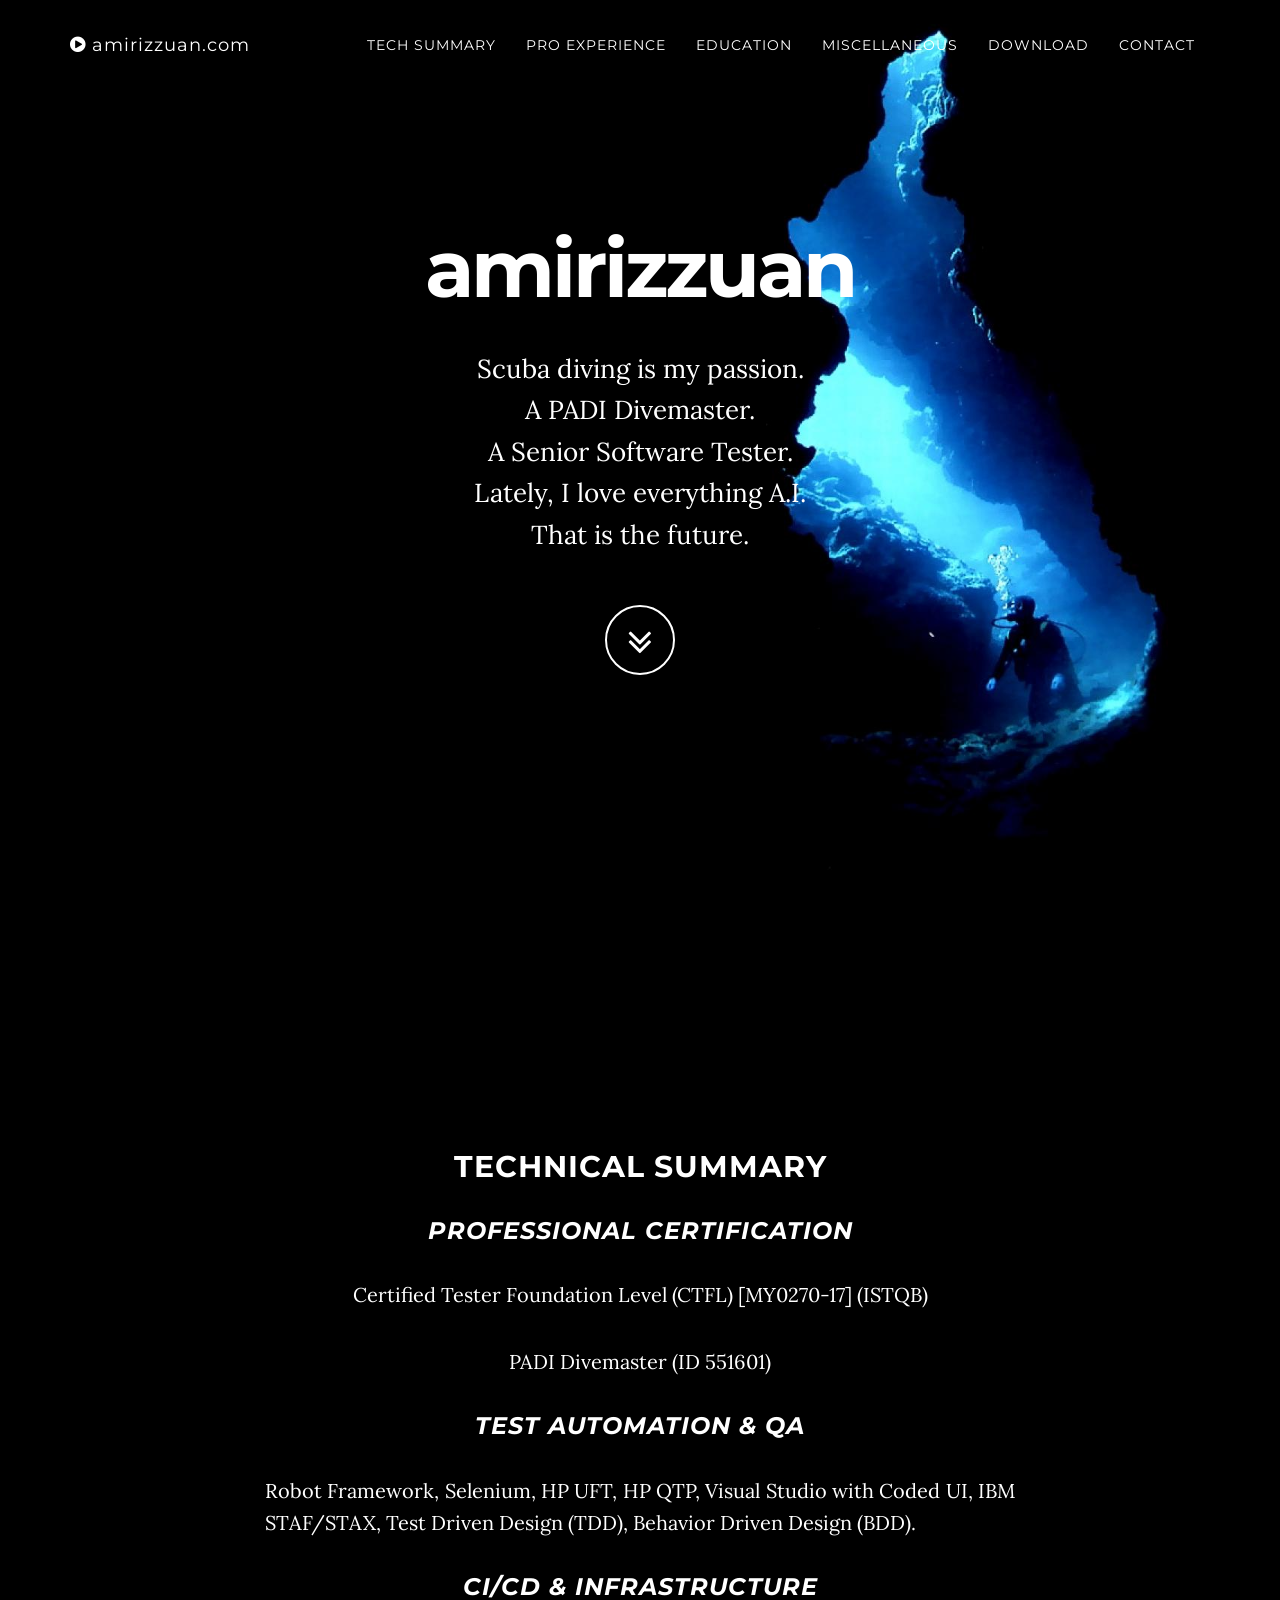
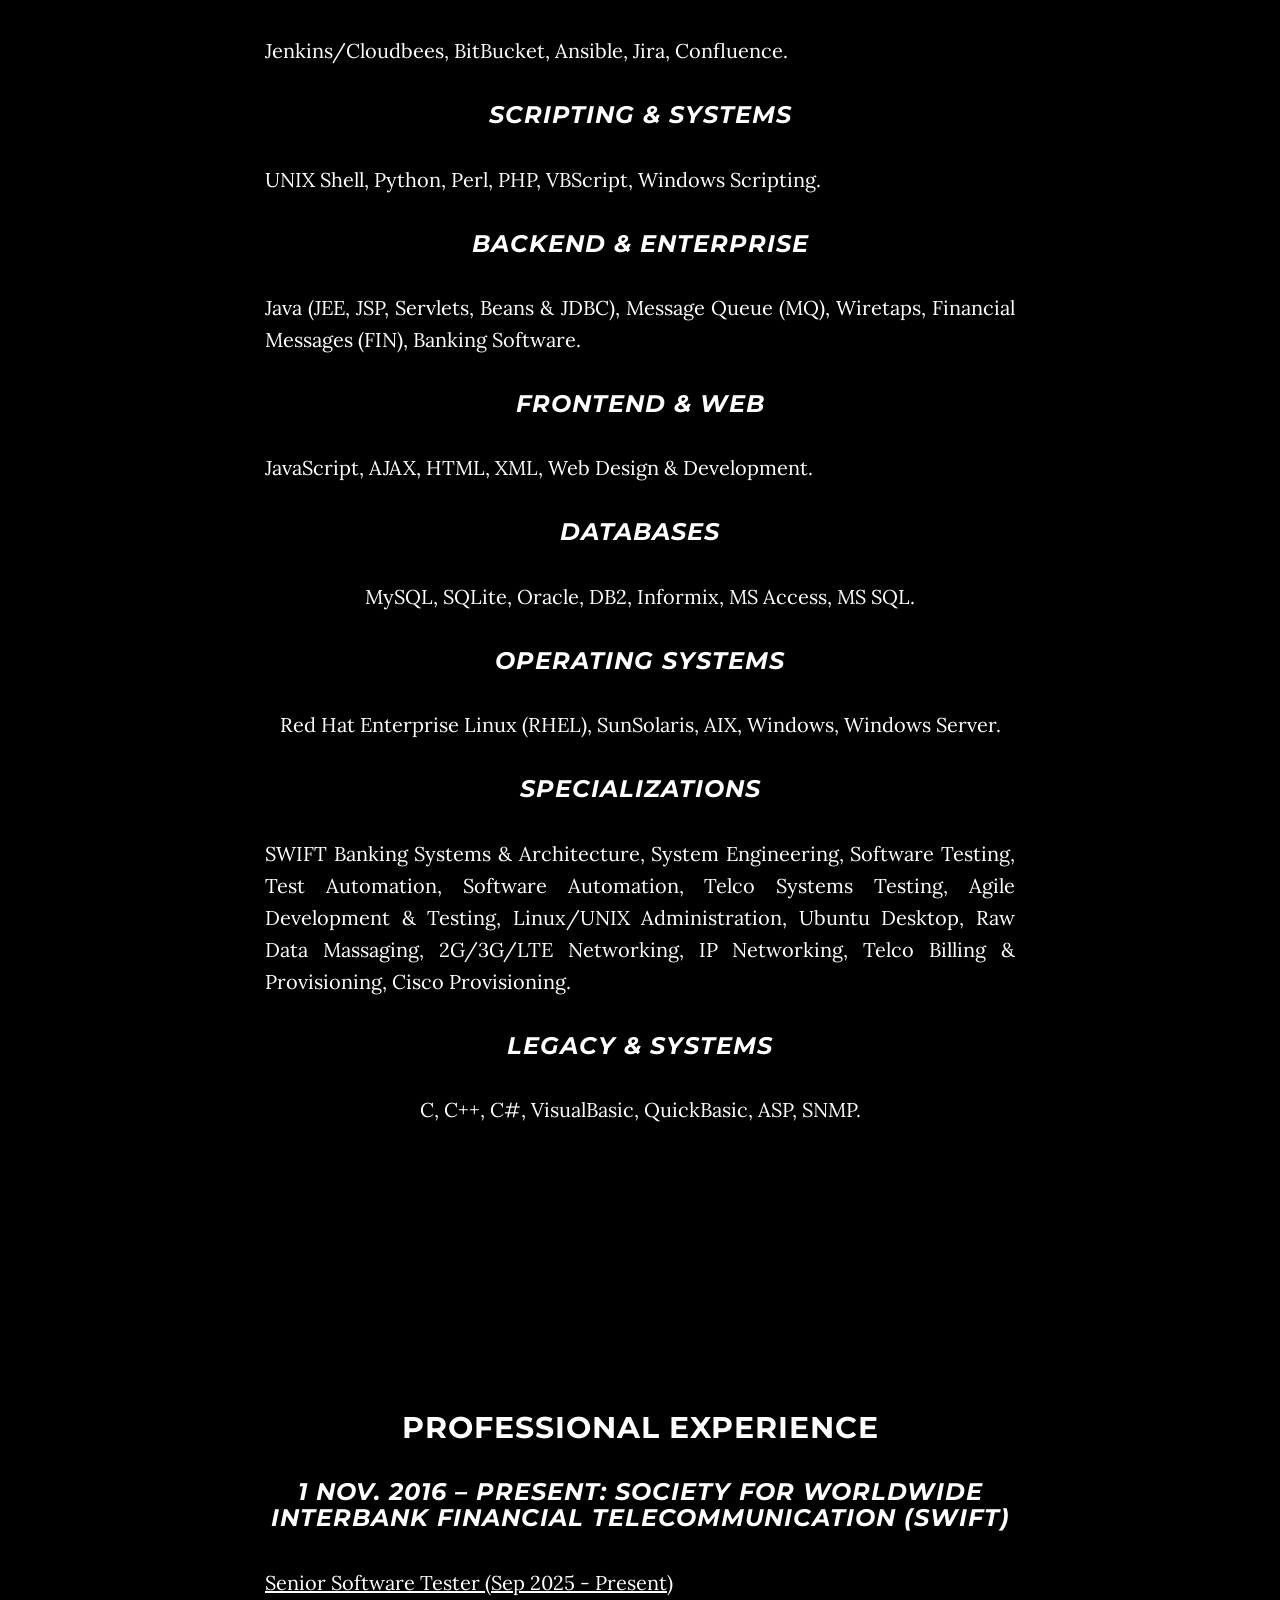
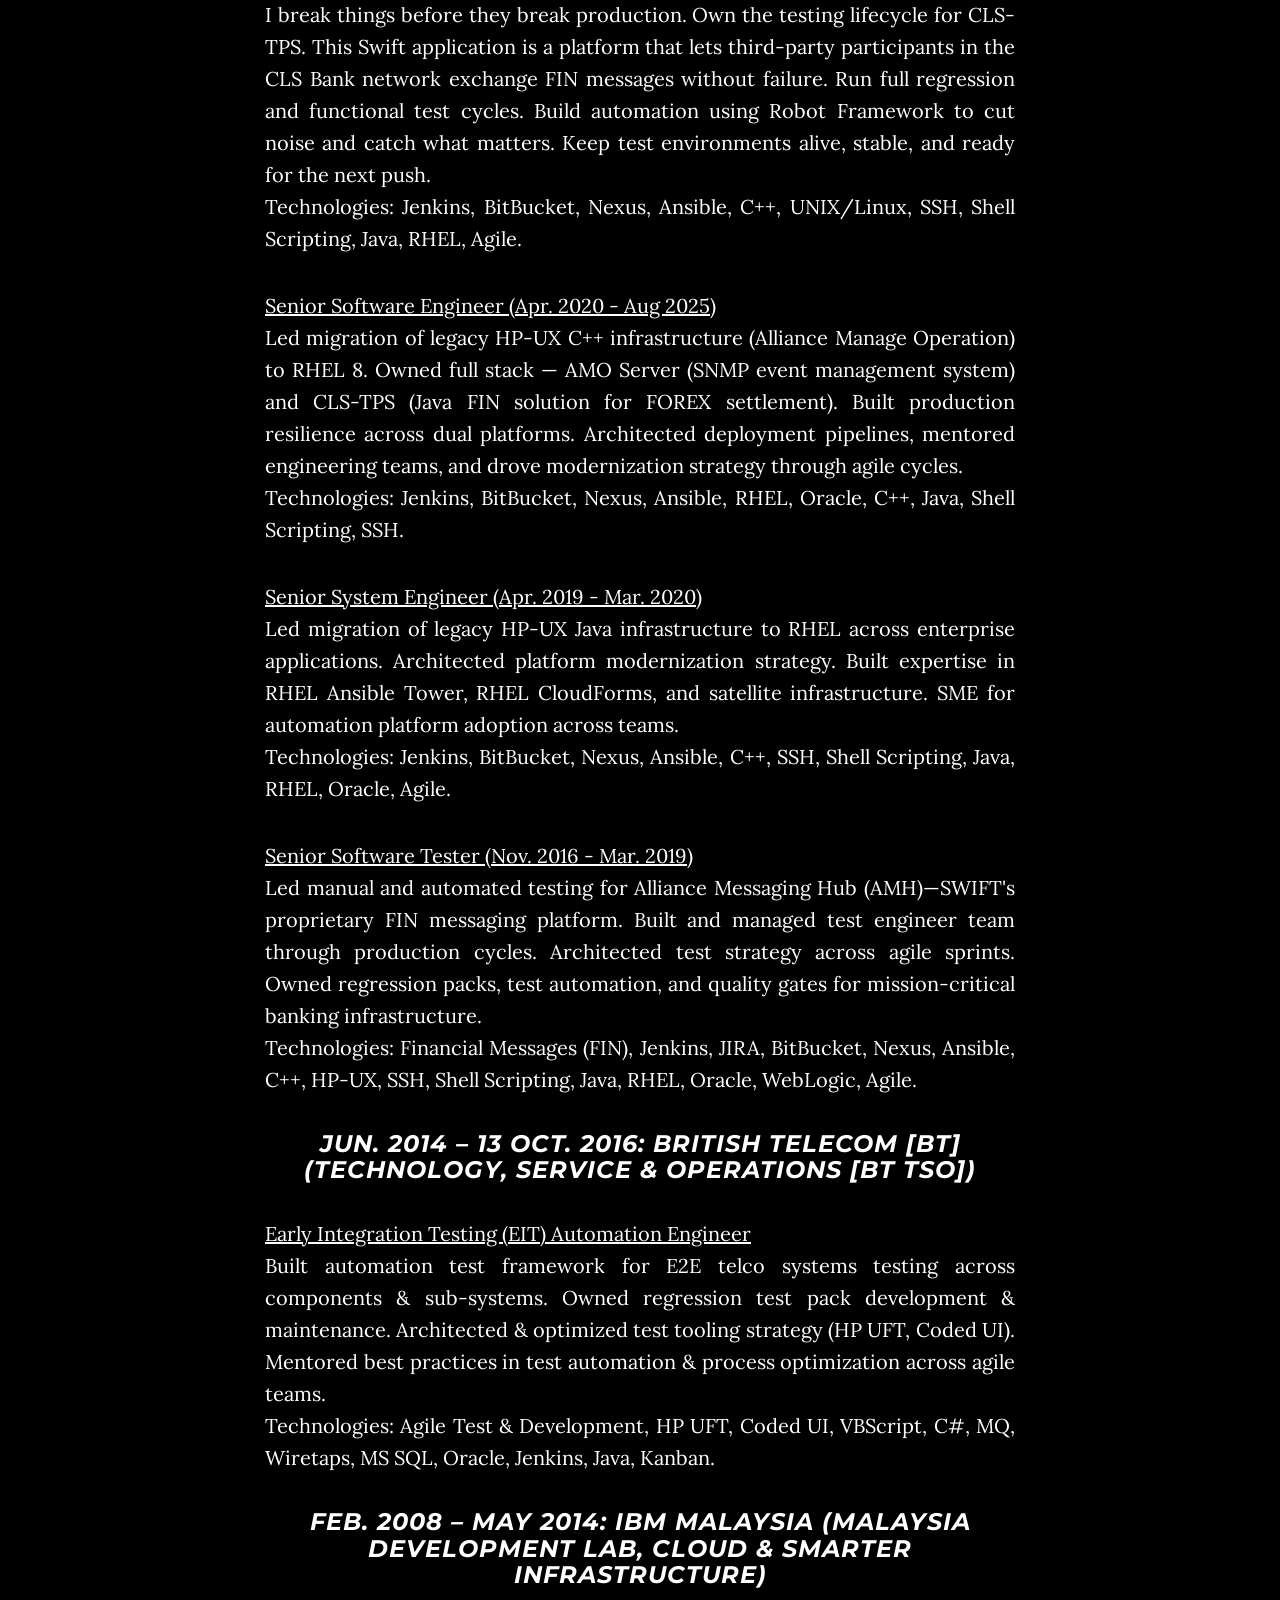
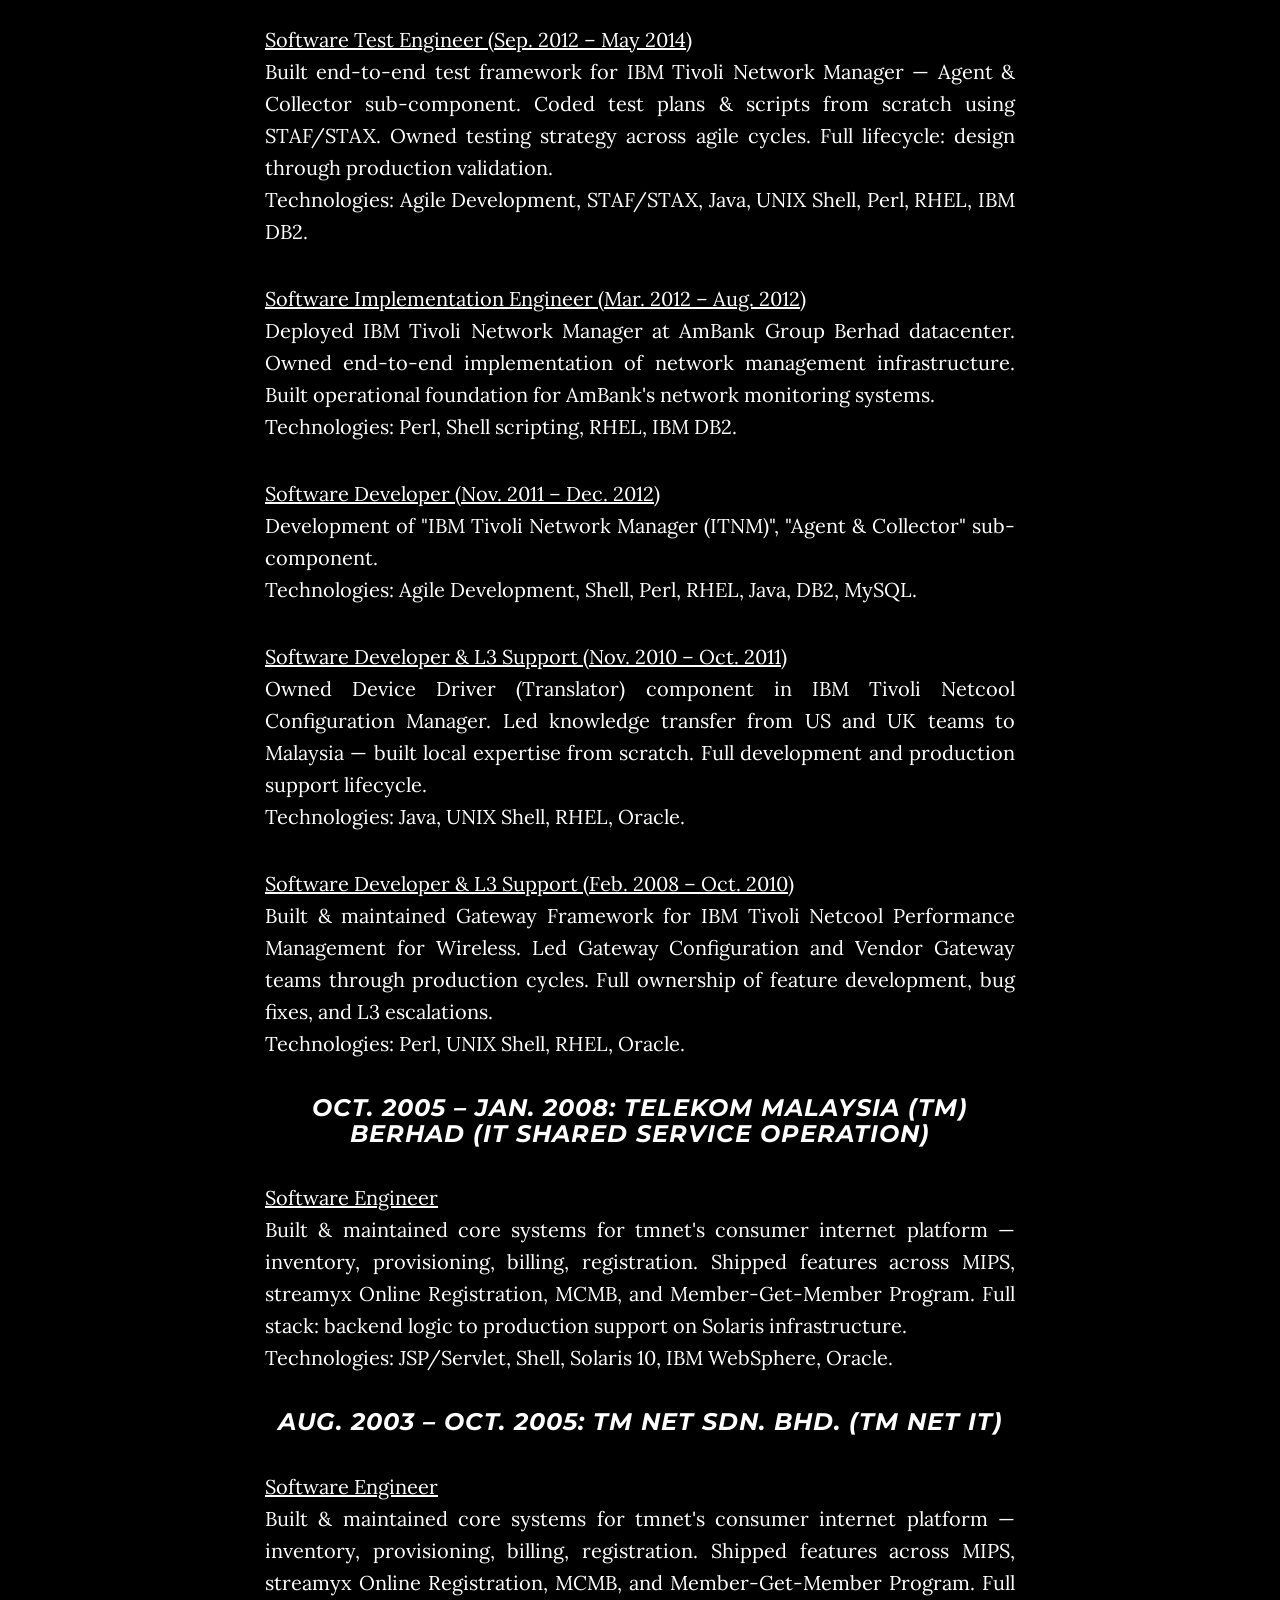
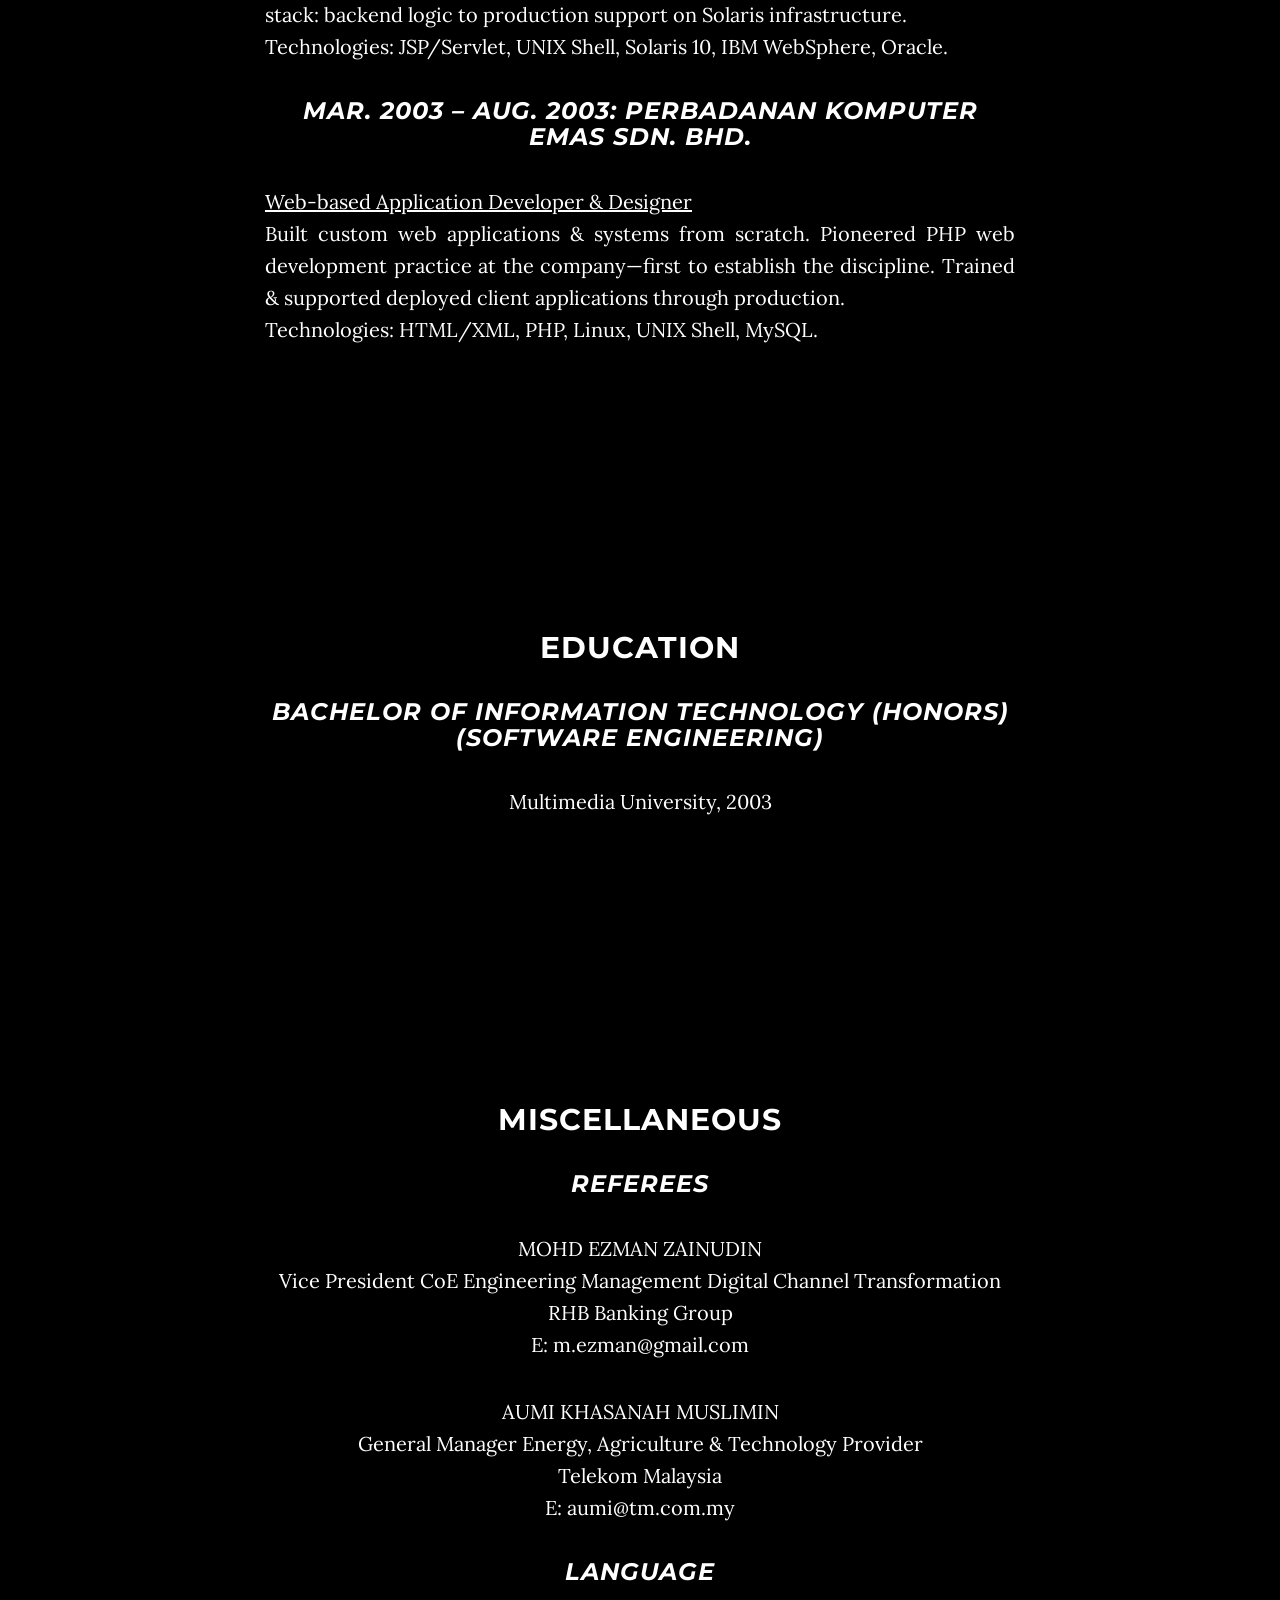
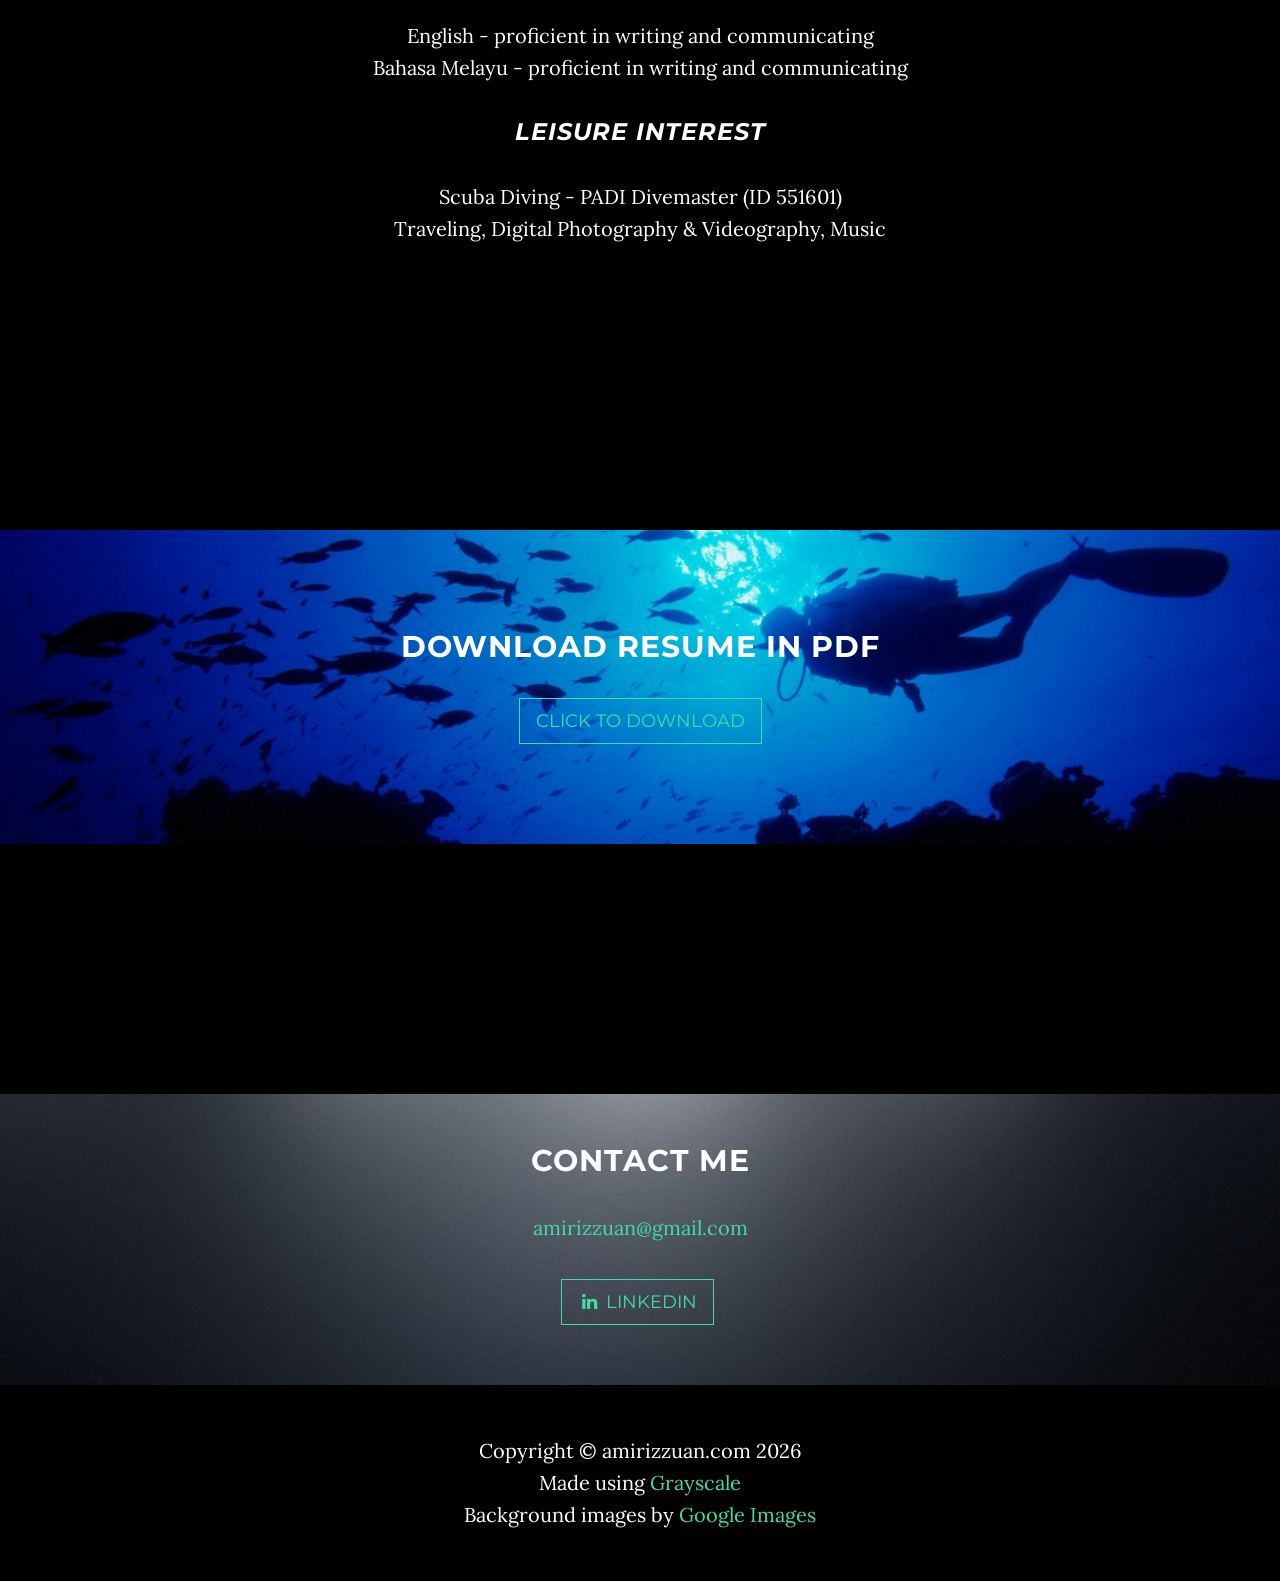
==== index2.html @ f3fa5d1b "Add files via upload" ====
<!DOCTYPE html>
<html lang="en">
<!--


HI THERE!

I KNOW THAT SOME PEOPLE WILL PEEK AT THE SOURCE CODE. LIKE YOU.

SO, ANYWAY, YEAH, THIS IS MY ONLINE RESUME/CV.

I AM INTERESTED FOR A 5-FIGURE MONTHLY SALARY JOB.

OR, MAYBE AN IT JOB ON AN ISLAND WHERE I CAN GO DIVING AS I WISH; WITH A 5-FIGURE MONTHLY SALARY.

IF YOU HAVE READ THIS, MENTION TO ME "I HAVE SEEN YOUR SPECIAL CODES".

YOU CAN CONTACT ME FOR SCUBA DIVING TRIPS ANYWHERE IN MALAYSIA TOO!

YES, LIKE THAT.


-->

<head>

    <meta charset="utf-8">
    <meta http-equiv="X-UA-Compatible" content="IE=edge">
    <meta name="viewport" content="width=device-width, initial-scale=1">
    <meta name="description" content="">
    <meta name="author" content="">

    <title>amirizzuan.com</title>

    <!-- Bootstrap Core CSS -->
    <link href="css/bootstrap.min.css" rel="stylesheet">

    <!-- Custom CSS -->
    <link href="css/grayscale.css" rel="stylesheet">

    <!-- Custom Fonts -->
    <link href="font-awesome/css/font-awesome.min.css" rel="stylesheet" type="text/css">
    <link href="https://fonts.googleapis.com/css?family=Lora:400,700,400italic,700italic" rel="stylesheet"
        type="text/css">
    <link href="https://fonts.googleapis.com/css?family=Montserrat:400,700" rel="stylesheet" type="text/css">

    <!-- HTML5 Shim and Respond.js IE8 support of HTML5 elements and media queries -->
    <!-- WARNING: Respond.js doesn't work if you view the page via file:// -->
    <!--[if lt IE 9]>
        <script src="https://oss.maxcdn.com/libs/html5shiv/3.7.0/html5shiv.js"></script>
        <script src="https://oss.maxcdn.com/libs/respond.js/1.4.2/respond.min.js"></script>
    <![endif]-->

</head>

<body id="page-top" data-spy="scroll" data-target=".navbar-fixed-top">

    <!-- Navigation -->
    <nav class="navbar navbar-custom navbar-fixed-top" role="navigation">
        <div class="container">

            <div class="navbar-header">
                <button type="button" class="navbar-toggle" data-toggle="collapse" data-target=".navbar-main-collapse">
                    <i class="fa fa-bars"></i>
                </button>
                <a class="navbar-brand page-scroll" href="#page-top">
                    <i class="fa fa-play-circle"></i> <span class="light">amirizzuan.com</span>
                </a>
            </div>


            <!-- Collect the nav links, forms, and other content for toggling -->
            <div class="collapse navbar-collapse navbar-right navbar-main-collapse">
                <ul class="nav navbar-nav">
                    <!-- Hidden li included to remove active class from about link when scrolled up past about section -->
                    <li class="hidden">
                        <a href="#page-top"></a>
                    </li>
                    <li>
                        <a class="page-scroll" href="#technicalsummary">Tech Summary</a>
                    </li>
                    <li>
                        <a class="page-scroll" href="#professionalexperience">Pro Experience</a>
                    </li>
                    <li>
                        <a class="page-scroll" href="#education">Education</a>
                    </li>
                    <li>
                        <a class="page-scroll" href="#miscellaneous">Miscellaneous</a>
                    <li>
                        <a class="page-scroll" href="#download">Download</a>
                    </li>
                    <li>
                        <a class="page-scroll" href="#contact">Contact</a>
                    </li>
                </ul>
            </div>
            <!-- /.navbar-collapse -->
        </div>
        <!-- /.container -->
    </nav>

    <!-- Intro Header -->
    <header class="intro">
        <div class="intro-body">
            <div class="container">
                <div class="row">
                    <div class="col-md-8 col-md-offset-2">
                        <h1 class="brand-heading">Amirizzuan</h1>
                        <p class="intro-text">Scuba diving is my passion.
                            <br>A PADI Divemaster.
                            <br>A Senior Software Tester.
                            <br>Lately, I love everything A.I.<br>That is the future.</p>
                        <a href="#technicalsummary" class="btn btn-circle page-scroll">
                            <i class="fa fa-angle-double-down animated"></i>
                        </a>
                    </div>
                </div>
            </div>
        </div>
    </header>

    <!-- Technical Summary Section -->
    <section id="technicalsummary" class="container content-section text-center">
        <!--section id="technicalsummary" class="container content-section text-justify"-->
        <div class="row">
            <div class="col-lg-8 col-lg-offset-2">
                <h2>Technical Summary</h2>

                <h3><i>Professional Certification</i></h3>
                <p>Certified Tester Foundation Level (CTFL) [MY0270-17] (ISTQB)</p>
                <p>PADI Divemaster (ID 551601)</p>

                <h3><i>Test Automation & QA</i></h3>
                <p align="justify">Robot Framework, Selenium, HP UFT, HP QTP, Visual Studio with Coded UI, IBM STAF/STAX, Test Driven Design (TDD), Behavior Driven Design (BDD).</p>

                <h3><i>CI/CD & Infrastructure</i></h3>
                <p align="justify">Jenkins/Cloudbees, BitBucket, Ansible, Jira, Confluence.</p>

                <h3><i>Scripting & Systems</i></h3>
                <p align="justify">UNIX Shell, Python, Perl, PHP, VBScript, Windows Scripting.</p>

                <h3><i>Backend & Enterprise</i></h3>
                <p align="justify">Java (JEE, JSP, Servlets, Beans & JDBC), Message Queue (MQ), Wiretaps, Financial Messages (FIN), Banking Software.</p>

                <h3><i>Frontend & Web</i></h3>
                <p align="justify">JavaScript, AJAX, HTML, XML, Web Design & Development.</p>

                <h3><i>Databases</i></h3>
                <p>MySQL, SQLite, Oracle, DB2, Informix, MS Access, MS SQL.</p>

                <h3><i>Operating Systems</i></h3>
                <p>Red Hat Enterprise Linux (RHEL), SunSolaris, AIX, Windows, Windows Server.</p>

                <h3><i>Specializations</i></h3>
                <p align="justify">SWIFT Banking Systems & Architecture, System Engineering, Software Testing, Test Automation, Software Automation, Telco Systems Testing, Agile Development & Testing, Linux/UNIX Administration, Ubuntu Desktop, Raw Data Massaging, 2G/3G/LTE Networking, IP Networking, Telco Billing & Provisioning, Cisco Provisioning.</p>

                <h3><i>Legacy & Systems</i></h3>
                <p>C, C++, C#, VisualBasic, QuickBasic, ASP, SNMP.</p>

            </div>
        </div>
    </section>

    <!-- Professional Experience Section -->
    <section id="professionalexperience" class="container content-section text-center">
        <div class="row">
            <div class="col-lg-8 col-lg-offset-2">
                <h2>Professional Experience</h2>
                <h3><i>1 Nov. 2016 – Present: Society for Worldwide Interbank Financial Telecommunication (SWIFT)</i>
                </h3>

                <p align="justify"><u>Senior Software Tester (Sep 2025 - Present)</u><br>
                    I break things before they break production. Own the testing lifecycle for CLS-TPS. This Swift application is a platform that lets third-party participants in the CLS Bank network exchange FIN messages without failure. Run full regression and functional test cycles. Build automation using Robot Framework to cut noise and catch what matters. Keep test environments alive, stable, and ready for the next push.<br>
                    Technologies: Jenkins, BitBucket, Nexus, Ansible, C++, UNIX/Linux, SSH, Shell Scripting, Java, RHEL, Agile.</p>

                <p align="justify"><u>Senior Software Engineer (Apr. 2020 - Aug 2025)</u><br>
                    Led migration of legacy HP-UX C++ infrastructure (Alliance Manage Operation) to RHEL 8. Owned full stack — AMO Server (SNMP event management system) and CLS-TPS (Java FIN solution for FOREX settlement). Built production resilience across dual platforms. Architected deployment pipelines, mentored engineering teams, and drove modernization strategy through agile cycles.<br>
                    Technologies: Jenkins, BitBucket, Nexus, Ansible, RHEL, Oracle, C++, Java, Shell Scripting, SSH.</p>

                <p align="justify"><u>Senior System Engineer (Apr. 2019 - Mar. 2020)</u><br>
                    Led migration of legacy HP-UX Java infrastructure to RHEL across enterprise applications. Architected platform modernization strategy. Built expertise in RHEL Ansible Tower, RHEL CloudForms, and satellite infrastructure. SME for automation platform adoption across teams.<br>
                    Technologies: Jenkins, BitBucket, Nexus, Ansible, C++, SSH, Shell Scripting, Java, RHEL, Oracle, Agile.</p>

                <p align="justify"><u>Senior Software Tester (Nov. 2016 - Mar. 2019)</u><br>
                    Led manual and automated testing for Alliance Messaging Hub (AMH)—SWIFT's proprietary FIN messaging platform. Built and managed test engineer team through production cycles. Architected test strategy across agile sprints. Owned regression packs, test automation, and quality gates for mission-critical banking infrastructure.<br>
                    Technologies: Financial Messages (FIN), Jenkins, JIRA, BitBucket, Nexus, Ansible, C++, HP-UX, SSH, Shell Scripting, Java, RHEL, Oracle, WebLogic, Agile.</p>

                <h3><i>Jun. 2014 – 13 Oct. 2016: British Telecom [BT] (Technology, Service & Operations [BT TSO])</i>
                </h3>
                <p align="justify"><u>Early Integration Testing (EIT) Automation Engineer</u><br>
                    Built automation test framework for E2E telco systems testing across components & sub-systems. Owned regression test pack development & maintenance. Architected & optimized test tooling strategy (HP UFT, Coded UI). Mentored best practices in test automation & process optimization across agile teams.<br>
                    Technologies: Agile Test & Development, HP UFT, Coded UI, VBScript, C#, MQ, Wiretaps, MS SQL, Oracle, Jenkins, Java, Kanban.
                </p>

                <h3><i>Feb. 2008 – May 2014: IBM Malaysia (Malaysia Development Lab, Cloud & Smarter Infrastructure)</i>
                </h3>

                <p align="justify"><u>Software Test Engineer (Sep. 2012 – May 2014)</u><br>
                    Built end-to-end test framework for IBM Tivoli Network Manager — Agent & Collector sub-component. Coded test plans & scripts from scratch using STAF/STAX. Owned testing strategy across agile cycles. Full lifecycle: design through production validation.<br>
                    Technologies: Agile Development, STAF/STAX, Java, UNIX Shell, Perl, RHEL, IBM DB2.</p>

                <p align="justify"><u>Software Implementation Engineer (Mar. 2012 – Aug. 2012)</u><br>
                    Deployed IBM Tivoli Network Manager at AmBank Group Berhad datacenter. Owned end-to-end implementation of network management infrastructure. Built operational foundation for AmBank's network monitoring systems.<br>
                    Technologies: Perl, Shell scripting, RHEL, IBM DB2.</p>

                <p align="justify"><u>Software Developer (Nov. 2011 – Dec. 2012)</u><br>
                    Development of "IBM Tivoli Network Manager (ITNM)", "Agent & Collector" sub-component.<br>
                    Technologies: Agile Development, Shell, Perl, RHEL, Java, DB2, MySQL.</p>

                <p align="justify"><u>Software Developer & L3 Support (Nov. 2010 – Oct. 2011)</u><br>
                    Owned Device Driver (Translator) component in IBM Tivoli Netcool Configuration Manager. Led knowledge transfer from US and UK teams to Malaysia — built local expertise from scratch. Full development and production support lifecycle.<br>
                    Technologies: Java, UNIX Shell, RHEL, Oracle.</p>

                <p align="justify"><u>Software Developer & L3 Support (Feb. 2008 – Oct. 2010)</u><br>
                    Built & maintained Gateway Framework for IBM Tivoli Netcool Performance Management for Wireless. Led Gateway Configuration and Vendor Gateway teams through production cycles. Full ownership of feature development, bug fixes, and L3 escalations.<br>
                    Technologies: Perl, UNIX Shell, RHEL, Oracle.</p>

                <h3><i>Oct. 2005 – Jan. 2008: Telekom Malaysia (TM) Berhad (IT Shared Service Operation)</i></h3>
                <p align="justify"><u>Software Engineer</u><br>
                    Built & maintained core systems for tmnet's consumer internet platform — inventory, provisioning, billing, registration. Shipped features across MIPS, streamyx Online Registration, MCMB, and Member-Get-Member Program. Full stack: backend logic to production support on Solaris infrastructure.<br>
                    Technologies: JSP/Servlet, Shell, Solaris 10, IBM WebSphere, Oracle.</p>

                <h3><i>Aug. 2003 – Oct. 2005: TM Net Sdn. Bhd. (TM Net IT)</i></h3>
                <p align="justify"><u>Software Engineer</u><br>
                    Built & maintained core systems for tmnet's consumer internet platform — inventory, provisioning, billing, registration. Shipped features across MIPS, streamyx Online Registration, MCMB, and Member-Get-Member Program. Full stack: backend logic to production support on Solaris infrastructure.<br>
                    Technologies: JSP/Servlet, UNIX Shell, Solaris 10, IBM WebSphere, Oracle.</p>

                <h3><i>Mar. 2003 – Aug. 2003: Perbadanan Komputer Emas Sdn. Bhd.</i></h3>
                <p align="justify"><u>Web-based Application Developer & Designer</u><br>
                    Built custom web applications & systems from scratch. Pioneered PHP web development practice at the company—first to establish the discipline. Trained & supported deployed client applications through production.<br>
                    Technologies: HTML/XML, PHP, Linux, UNIX Shell, MySQL.</p>

            </div>
        </div>
    </section>

    <!-- Education Section -->
    <section id="education" class="container content-section text-center">
        <div class="row">
            <div class="col-lg-8 col-lg-offset-2">
                <h2>Education</h2>
                <h3><i>Bachelor of Information Technology (Honors) (Software Engineering)</i></h3>
                <p>Multimedia University, 2003</p>

            </div>
        </div>
    </section>

    <!-- Miscellaneous Section -->
    <section id="miscellaneous" class="container content-section text-center">
        <div class="row">
            <div class="col-lg-8 col-lg-offset-2">
                <h2>Miscellaneous</h2>

                <h3><i>Referees</i></h3>

                <p>
                    MOHD EZMAN ZAINUDIN<br>
                    Vice President CoE Engineering Management Digital Channel Transformation<br>
                    RHB Banking Group<br>
                    E: m.ezman@gmail.com
                </p>
                <p>
                    AUMI KHASANAH MUSLIMIN<br>
                    General Manager Energy, Agriculture & Technology Provider<br>
                    Telekom Malaysia<br>
                    E: aumi@tm.com.my
                </p>

                
                <h3><i>Language</i></h3>
                <p>English - proficient in writing and communicating<br>
                    Bahasa Melayu - proficient in writing and communicating</p>

                <h3><i>Leisure Interest</i></h3>
                <p>Scuba Diving - PADI Divemaster (ID 551601)<br>
                    Traveling, Digital Photography & Videography, Music</p>

            </div>
        </div>
    </section>

    <!-- Download Section -->
    <section id="download" class="content-section text-center">
        <div class="download-section">
            <div class="container">
                <div class="col-lg-8 col-lg-offset-2">
                    <h2>Download resume in PDF</h2>
                    <a href="./Resume_of_Mohamad_Amirizzuan_bin_Ramli_v9.0.pdf" class="btn btn-default btn-lg"
                        target="_blank">Click to download</a>
                </div>
            </div>
        </div>
    </section>

    <!-- Contact Section -->
    <!--section id="contact" class="container content-section text-center"-->
    <section id="contact" class="content-section text-center">
        <div class="contact-section">
            <!--div class="row"-->
            <div class="container">
                <div class="col-lg-8 col-lg-offset-2">
                    <h2>Contact Me</h2>

                    <p><a href="mailto:amirizzuan@gmail.com">amirizzuan@gmail.com</a>
                    </p>
                    <ul class="list-inline banner-social-buttons">
                        <li>
                            <a href="https://www.linkedin.com/in/amirizzuan" class="btn btn-default btn-lg"
                                target="_blank"><i class="fa fa-linkedin fa-fw"></i> <span
                                    class="network-name">LinkedIn</span></a>
                        </li>

                    </ul>
                </div>
            </div>
        </div>
    </section>

    <!-- Map Section -->
    <!--div id="map"></div-->

    <!-- Footer -->
    <footer>
        <div class="container text-center">
            <p>Copyright &copy; amirizzuan.com
                <script>document.write(new Date().getFullYear())</script>
            </p>
            <p>Made using <a href="https://startbootstrap.com/themes/grayscale/" target="_blank">Grayscale</a></p>
            <p>Background images by <a
                    href="https://www.google.com/search?safe=off&site=&tbm=isch&source=hp&biw=1366&bih=640&q=scuba+diving+background+wallpaper+hd&oq=scuba+diving+background+wallpaper+hd"
                    target="_blank">Google Images</a></p>
        </div>
    </footer>

    <!-- jQuery -->
    <script src="js/jquery.js"></script>

    <!-- Bootstrap Core JavaScript -->
    <script src="js/bootstrap.min.js"></script>

    <!-- Plugin JavaScript -->
    <script src="js/jquery.easing.min.js"></script>

    <!-- Custom Theme JavaScript -->
    <script src="js/grayscale.js"></script>

</body>

</html>
---- css/grayscale.css ----
/*!
 * Start Bootstrap - Grayscale Bootstrap Theme (http://startbootstrap.com)
 * Code licensed under the Apache License v2.0.
 * For details, see http://www.apache.org/licenses/LICENSE-2.0.
 */

body {
    width: 100%;
    height: 100%;
    font-family: Lora,"Helvetica Neue",Helvetica,Arial,sans-serif;
    color: #fff;
    background-color: #000;
}

html {
    width: 100%;
    height: 100%;
}

h1,
h2,
h3,
h4,
h5,
h6 {
    margin: 0 0 35px;
    text-transform: uppercase;
    font-family: Montserrat,"Helvetica Neue",Helvetica,Arial,sans-serif;
    font-weight: 700;
    letter-spacing: 1px;
}

p {
    margin: 0 0 25px;
    /* font-size: 18px; */
    font-size: 14px;
    line-height: 1.5;
}

@media(min-width:768px) {
    p {
        margin: 0 0 35px;
        font-size: 20px;
        line-height: 1.6;
    }
}

a {
    color: #42dca3;
    -webkit-transition: all .2s ease-in-out;
    -moz-transition: all .2s ease-in-out;
    transition: all .2s ease-in-out;
}

a:hover,
a:focus {
    text-decoration: none;
    color: #1d9b6c;
}

.light {
    font-weight: 400;
    text-transform: lowercase;
}

.navbar-custom {
    margin-bottom: 0;
    border-bottom: 1px solid rgba(255,255,255,.3);
    text-transform: uppercase;
    font-family: Montserrat,"Helvetica Neue",Helvetica,Arial,sans-serif;
    background-color: #000;
}

.navbar-custom .navbar-brand {
    font-weight: 700;
}

.navbar-custom .navbar-brand:focus {
    outline: 0;
}

.navbar-custom .navbar-brand .navbar-toggle {
    padding: 4px 6px;
    font-size: 16px;
    color: #fff;
}

.navbar-custom .navbar-brand .navbar-toggle:focus,
.navbar-custom .navbar-brand .navbar-toggle:active {
    outline: 0;
}

.navbar-custom a {
    color: #fff;
}

.navbar-custom .nav li a {
    -webkit-transition: background .3s ease-in-out;
    -moz-transition: background .3s ease-in-out;
    transition: background .3s ease-in-out;
}

.navbar-custom .nav li a:hover {
    outline: 0;
    color: rgba(255,255,255,.8);
    background-color: transparent;
}

.navbar-custom .nav li a:focus,
.navbar-custom .nav li a:active {
    outline: 0;
    background-color: transparent;
}

.navbar-custom .nav li.active {
    outline: 0;
}

.navbar-custom .nav li.active a {
    background-color: rgba(255,255,255,.3);
}

.navbar-custom .nav li.active a:hover {
    color: #fff;
}

@media(min-width:768px) {
    .navbar-custom {
        padding: 20px 0;
        border-bottom: 0;
        letter-spacing: 1px;
        background: 0 0;
        -webkit-transition: background .5s ease-in-out,padding .5s ease-in-out;
        -moz-transition: background .5s ease-in-out,padding .5s ease-in-out;
        transition: background .5s ease-in-out,padding .5s ease-in-out;
    }

    .navbar-custom.top-nav-collapse {
        padding: 0;
        border-bottom: 1px solid rgba(255,255,255,.3);
        background: #000;
    }
}

.intro {
    display: table;
    width: 100%;
    height: auto;
    padding: 100px 0;
    text-align: center;
    color: #fff;
    /* background: url(../img/intro-bg.jpg) no-repeat bottom center scroll; */
    background: url(../img/scuba-diving-background.jpg) no-repeat bottom center scroll;
    background-color: #000;
    -webkit-background-size: cover;
    -moz-background-size: cover;
    background-size: cover;
    -o-background-size: cover;
}

.intro .intro-body {
    display: table-cell;
    vertical-align: middle;
}

.intro .intro-body .brand-heading {
    font-size: 40px;
    text-transform: lowercase;
    letter-spacing: -3px;
        
}

.intro .intro-body .intro-text {
    font-size: 18px;
}

@media(min-width:768px) {
    .intro {
        height: 100%;
        padding: 0;
    }

    .intro .intro-body .brand-heading {
        /* font-size: 100px; */
        font-size: 80px;
        text-transform: lowercase;
        letter-spacing: -3px;
        
        
    }

    .intro .intro-body .intro-text {
        font-size: 26px;
    }
}

.btn-circle {
    width: 70px;
    height: 70px;
    margin-top: 15px;
    padding: 7px 16px;
    border: 2px solid #fff;
    border-radius: 100%!important;
    font-size: 40px;
    color: #fff;
    background: 0 0;
    -webkit-transition: background .3s ease-in-out;
    -moz-transition: background .3s ease-in-out;
    transition: background .3s ease-in-out;
}

.btn-circle:hover,
.btn-circle:focus {
    outline: 0;
    color: #fff;
    background: rgba(255,255,255,.1);
}

.btn-circle i.animated {
    -webkit-transition-property: -webkit-transform;
    -webkit-transition-duration: 1s;
    -moz-transition-property: -moz-transform;
    -moz-transition-duration: 1s;
}

.btn-circle:hover i.animated {
    -webkit-animation-name: pulse;
    -moz-animation-name: pulse;
    -webkit-animation-duration: 1.5s;
    -moz-animation-duration: 1.5s;
    -webkit-animation-iteration-count: infinite;
    -moz-animation-iteration-count: infinite;
    -webkit-animation-timing-function: linear;
    -moz-animation-timing-function: linear;
}

@-webkit-keyframes pulse {    
    0% {
        -webkit-transform: scale(1);
        transform: scale(1);
    }

    50% {
        -webkit-transform: scale(1.2);
        transform: scale(1.2);
    }

    100% {
        -webkit-transform: scale(1);
        transform: scale(1);
    }
}

@-moz-keyframes pulse {    
    0% {
        -moz-transform: scale(1);
        transform: scale(1);
    }

    50% {
        -moz-transform: scale(1.2);
        transform: scale(1.2);
    }

    100% {
        -moz-transform: scale(1);
        transform: scale(1);
    }
}

.content-section {
    padding-top: 100px;
}

.download-section {
    width: 100%;
    padding: 50px 0;
    color: #fff;
    /* background: url(../img/downloads-bg.jpg) no-repeat center center scroll; */
    background: url(../img/scuba-diving-background-2.jpg) no-repeat center center scroll;
    background-color: #000;
    -webkit-background-size: cover;
    -moz-background-size: cover;
    background-size: cover;
    -o-background-size: cover;
}

.contact-section {
    width: 100%;
    padding: 50px 0;
    color: #fff;
    /* background: url(../img/downloads-bg.jpg) no-repeat center center scroll; */
    background: url(../img/gray-background.jpg) no-repeat center center scroll;
    background-color: #000;
    -webkit-background-size: cover;
    -moz-background-size: cover;
    background-size: cover;
    -o-background-size: cover;
}

#map {
    width: 100%;
    height: 200px;
    margin-top: 100px;
}

@media(min-width:767px) {
    .content-section {
        padding-top: 250px;
    }

    .download-section {
        padding: 100px 0;
    }

    #map {
        height: 400px;
        margin-top: 250px;
    }
}

.btn {
    border-radius: 0;
    text-transform: uppercase;
    font-family: Montserrat,"Helvetica Neue",Helvetica,Arial,sans-serif;
    font-weight: 400;
    -webkit-transition: all .3s ease-in-out;
    -moz-transition: all .3s ease-in-out;
    transition: all .3s ease-in-out;
}

.btn-default {
    border: 1px solid #42dca3;
    color: #42dca3;
    background-color: transparent;
}

.btn-default:hover,
.btn-default:focus {
    border: 1px solid #42dca3;
    outline: 0;
    color: #000;
    background-color: #42dca3;
}

ul.banner-social-buttons {
    margin-top: 0;
}

@media(max-width:1199px) {
    ul.banner-social-buttons {
        margin-top: 15px;
    }
}

@media(max-width:767px) {
    ul.banner-social-buttons li {
        display: block;
        margin-bottom: 20px;
        padding: 0;
    }

    ul.banner-social-buttons li:last-child {
        margin-bottom: 0;
    }
}

footer {
    padding: 50px 0;
}

footer p {
    margin: 0;
}

::-moz-selection {
    text-shadow: none;
    background: #fcfcfc;
    background: rgba(255,255,255,.2);
}

::selection {
    text-shadow: none;
    background: #fcfcfc;
    background: rgba(255,255,255,.2);
}

img::selection {
    background: 0 0;
}

img::-moz-selection {
    background: 0 0;
}

body {
    webkit-tap-highlight-color: rgba(255,255,255,.2);
}
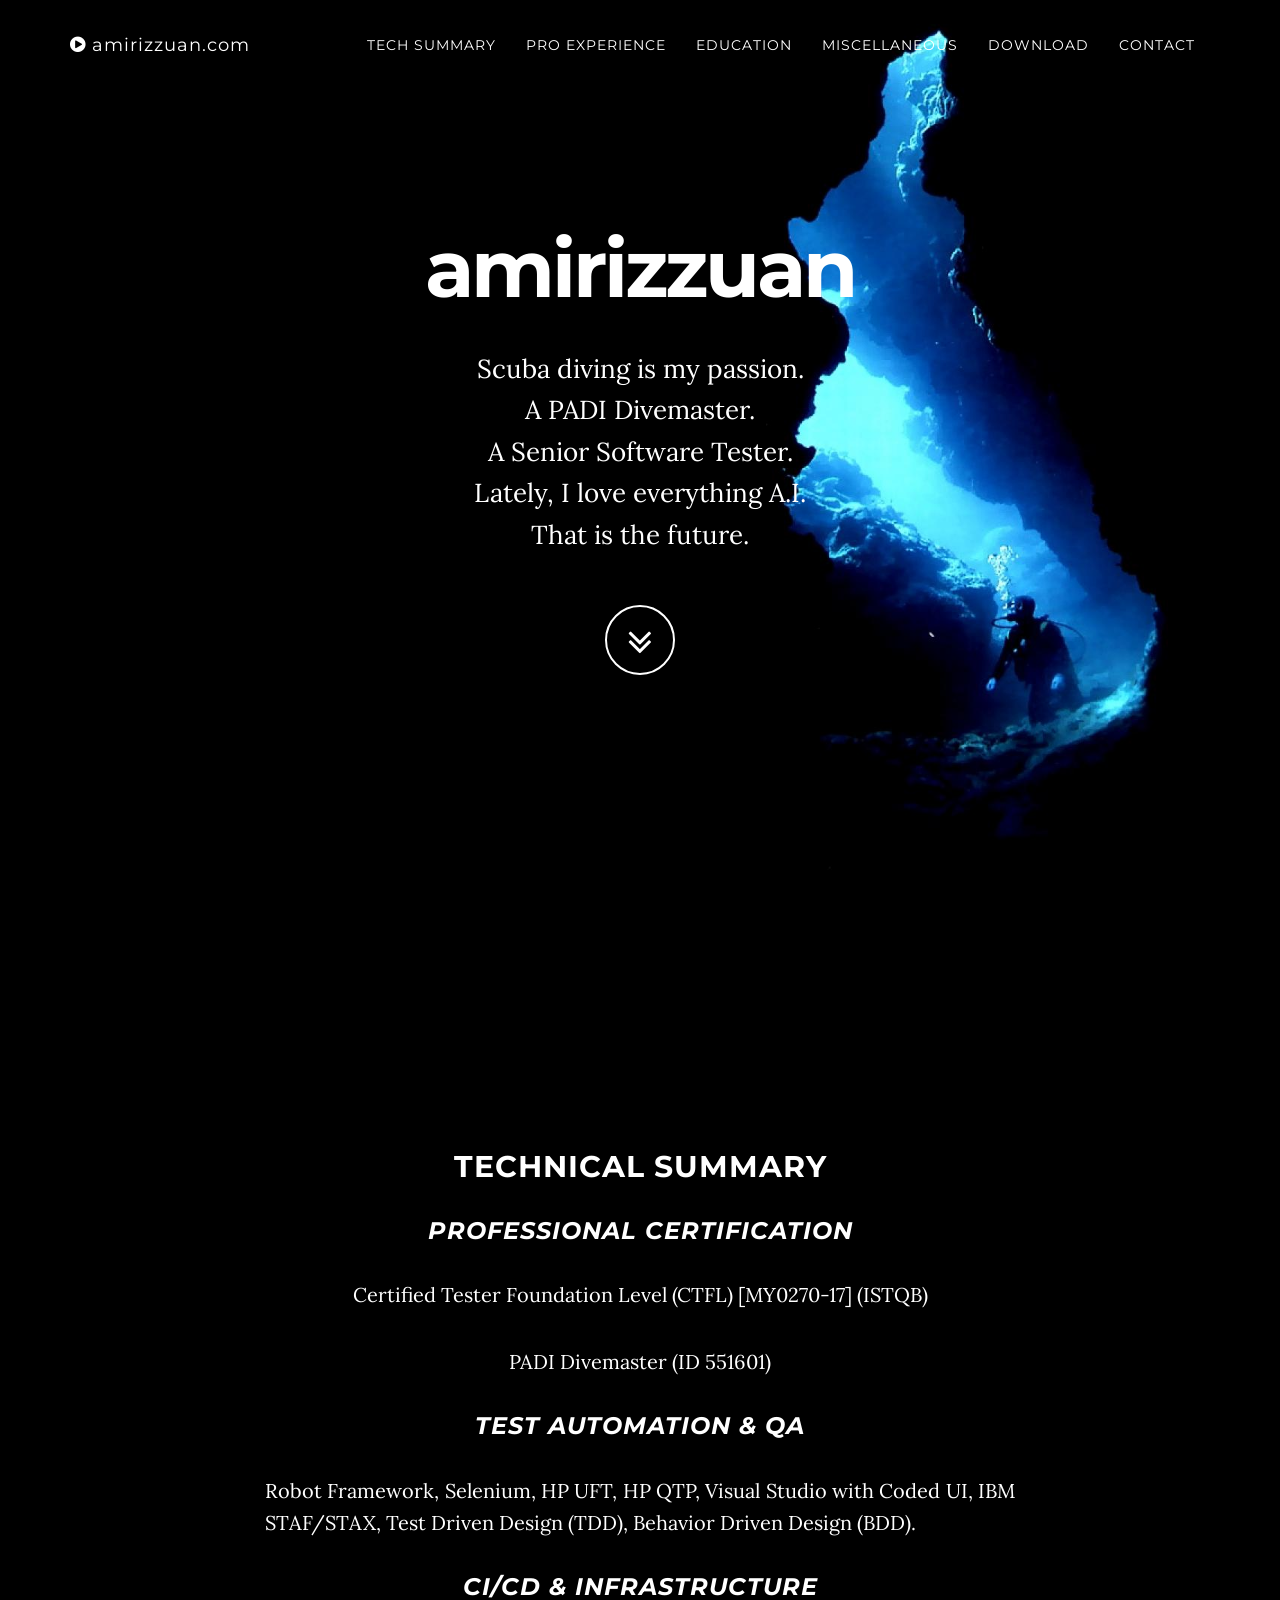
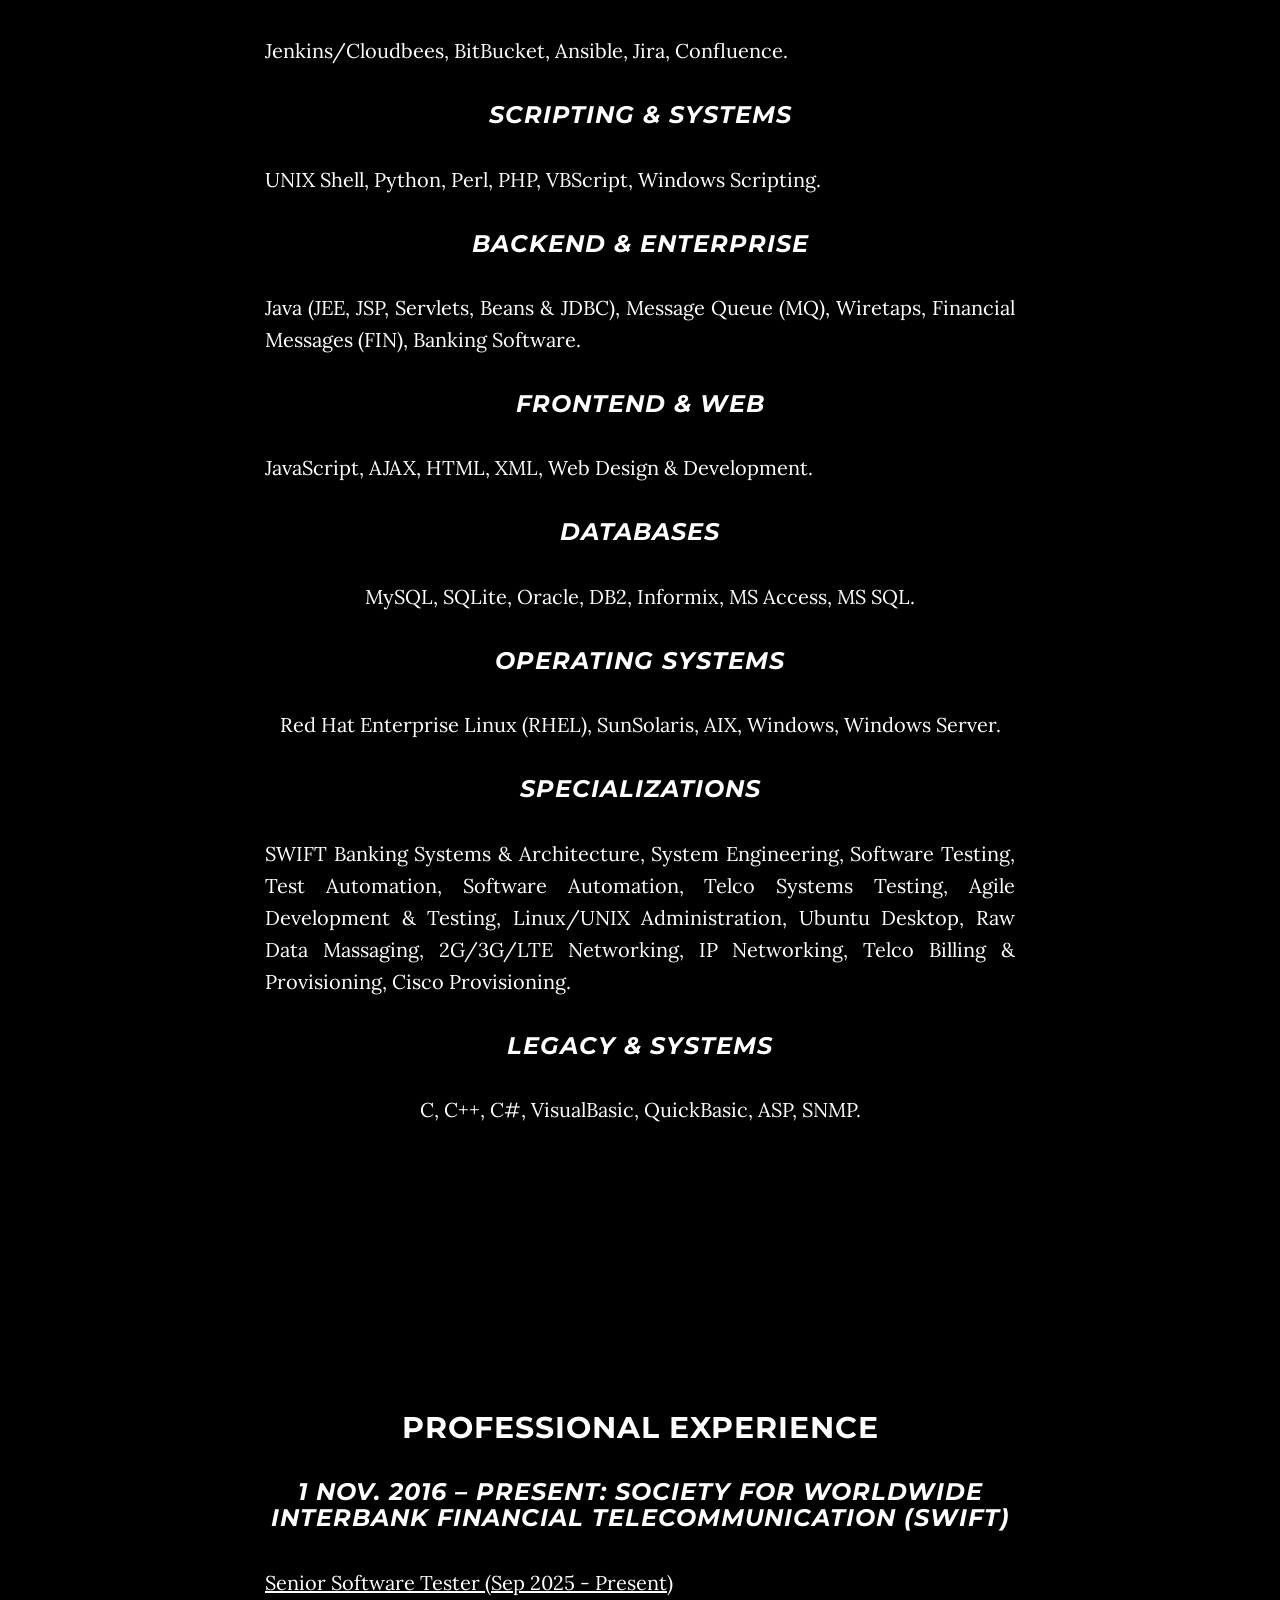
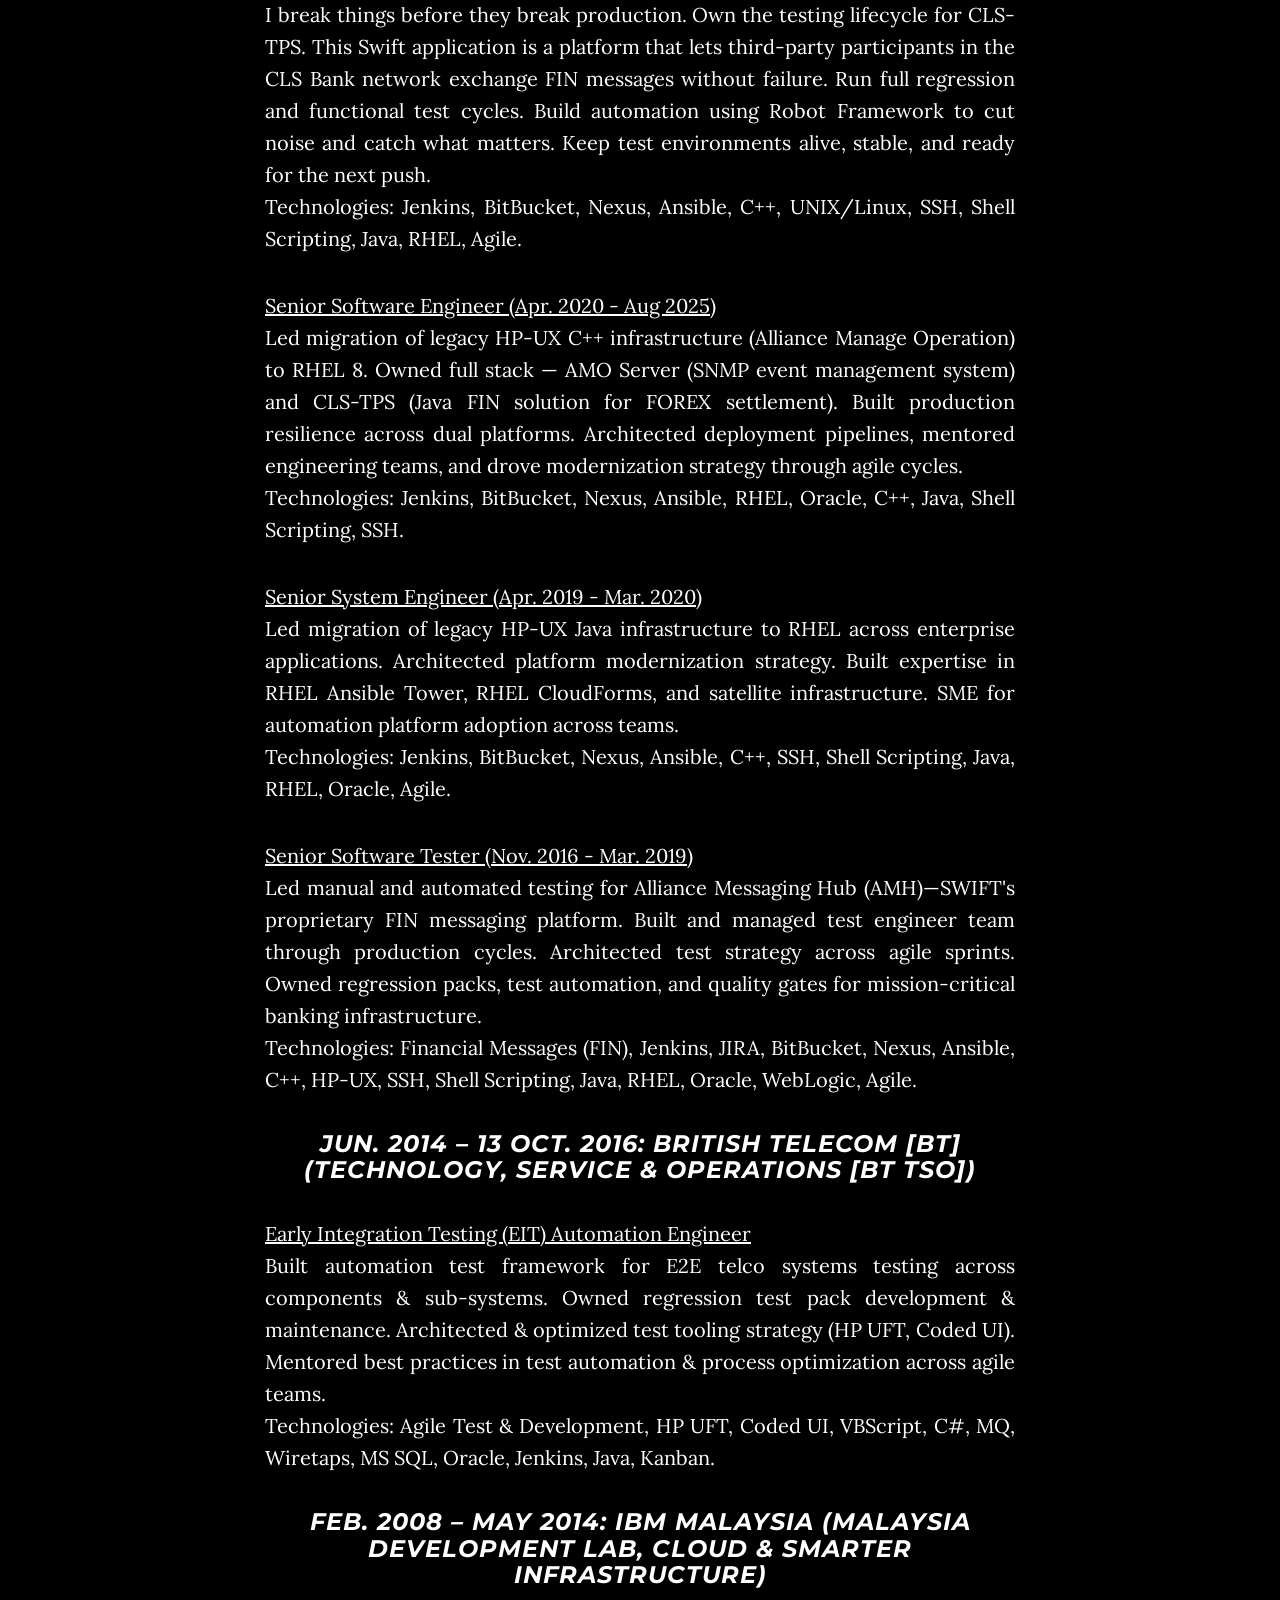
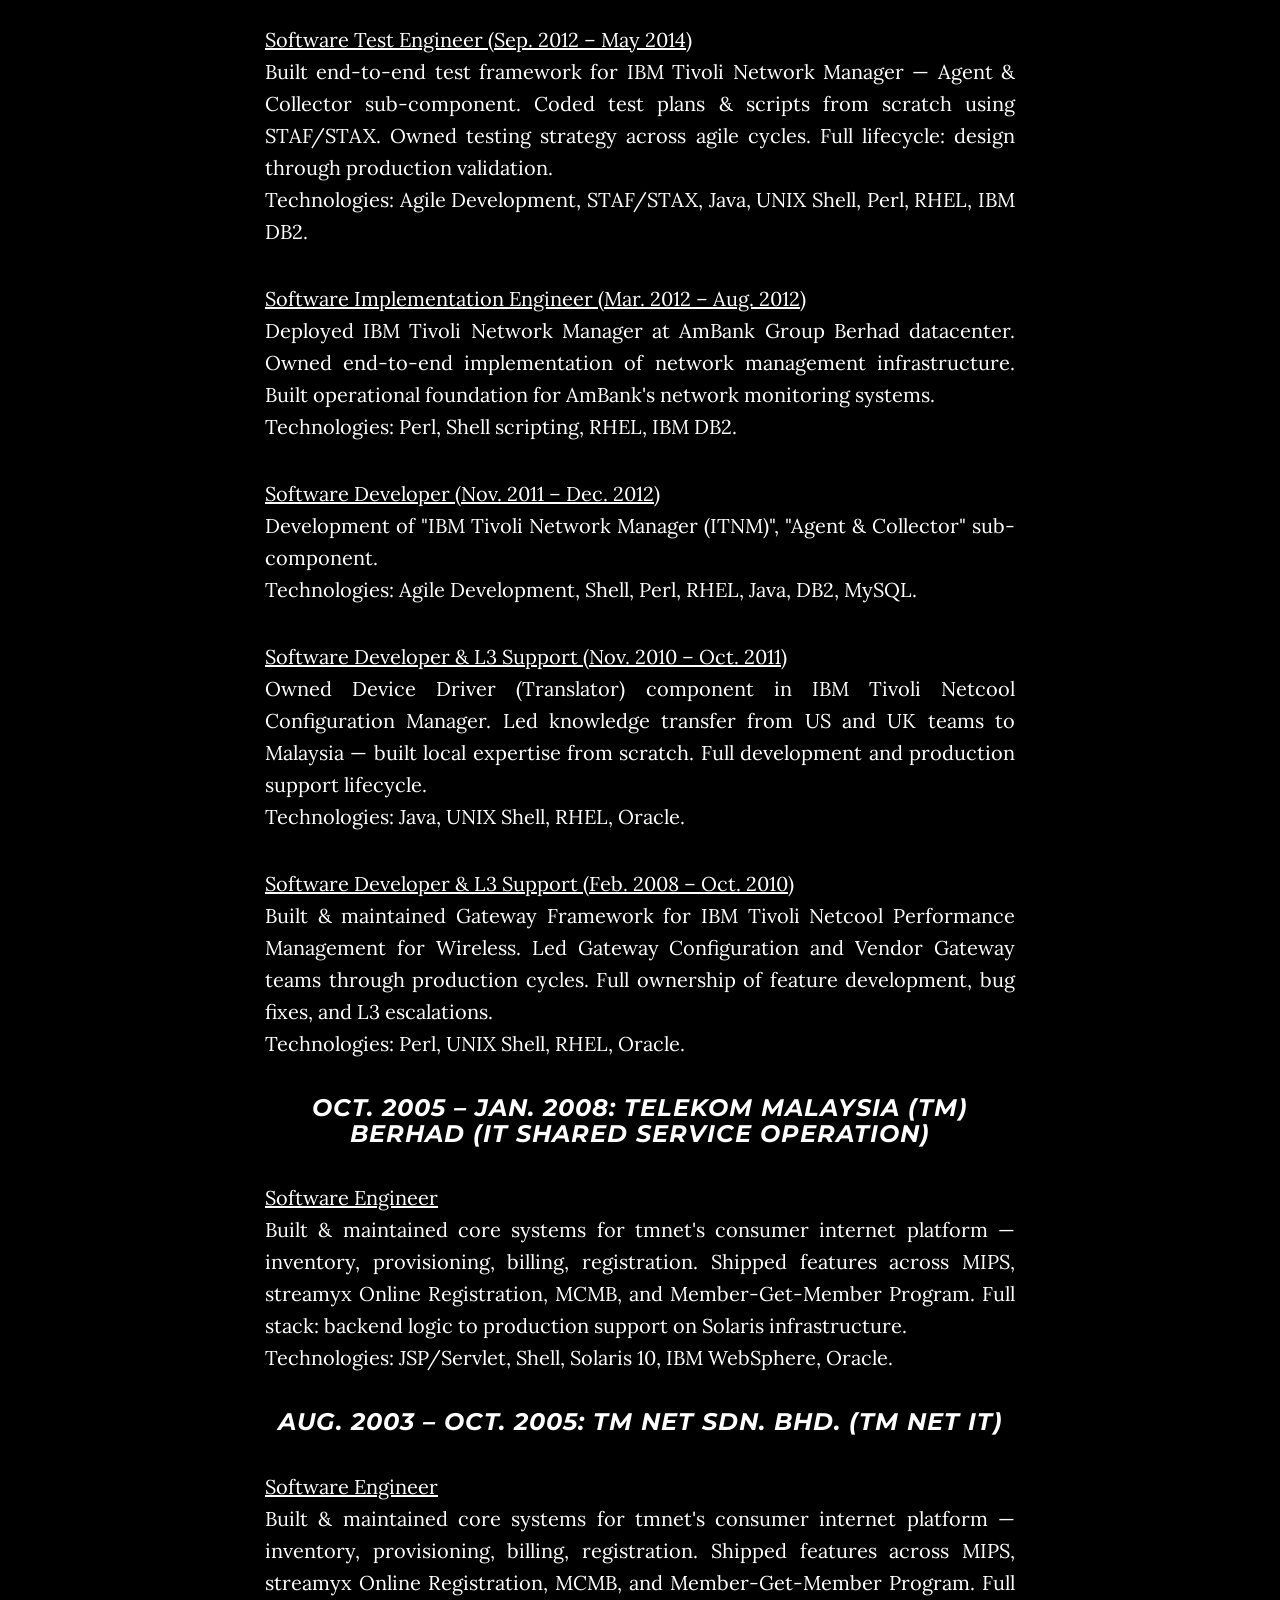
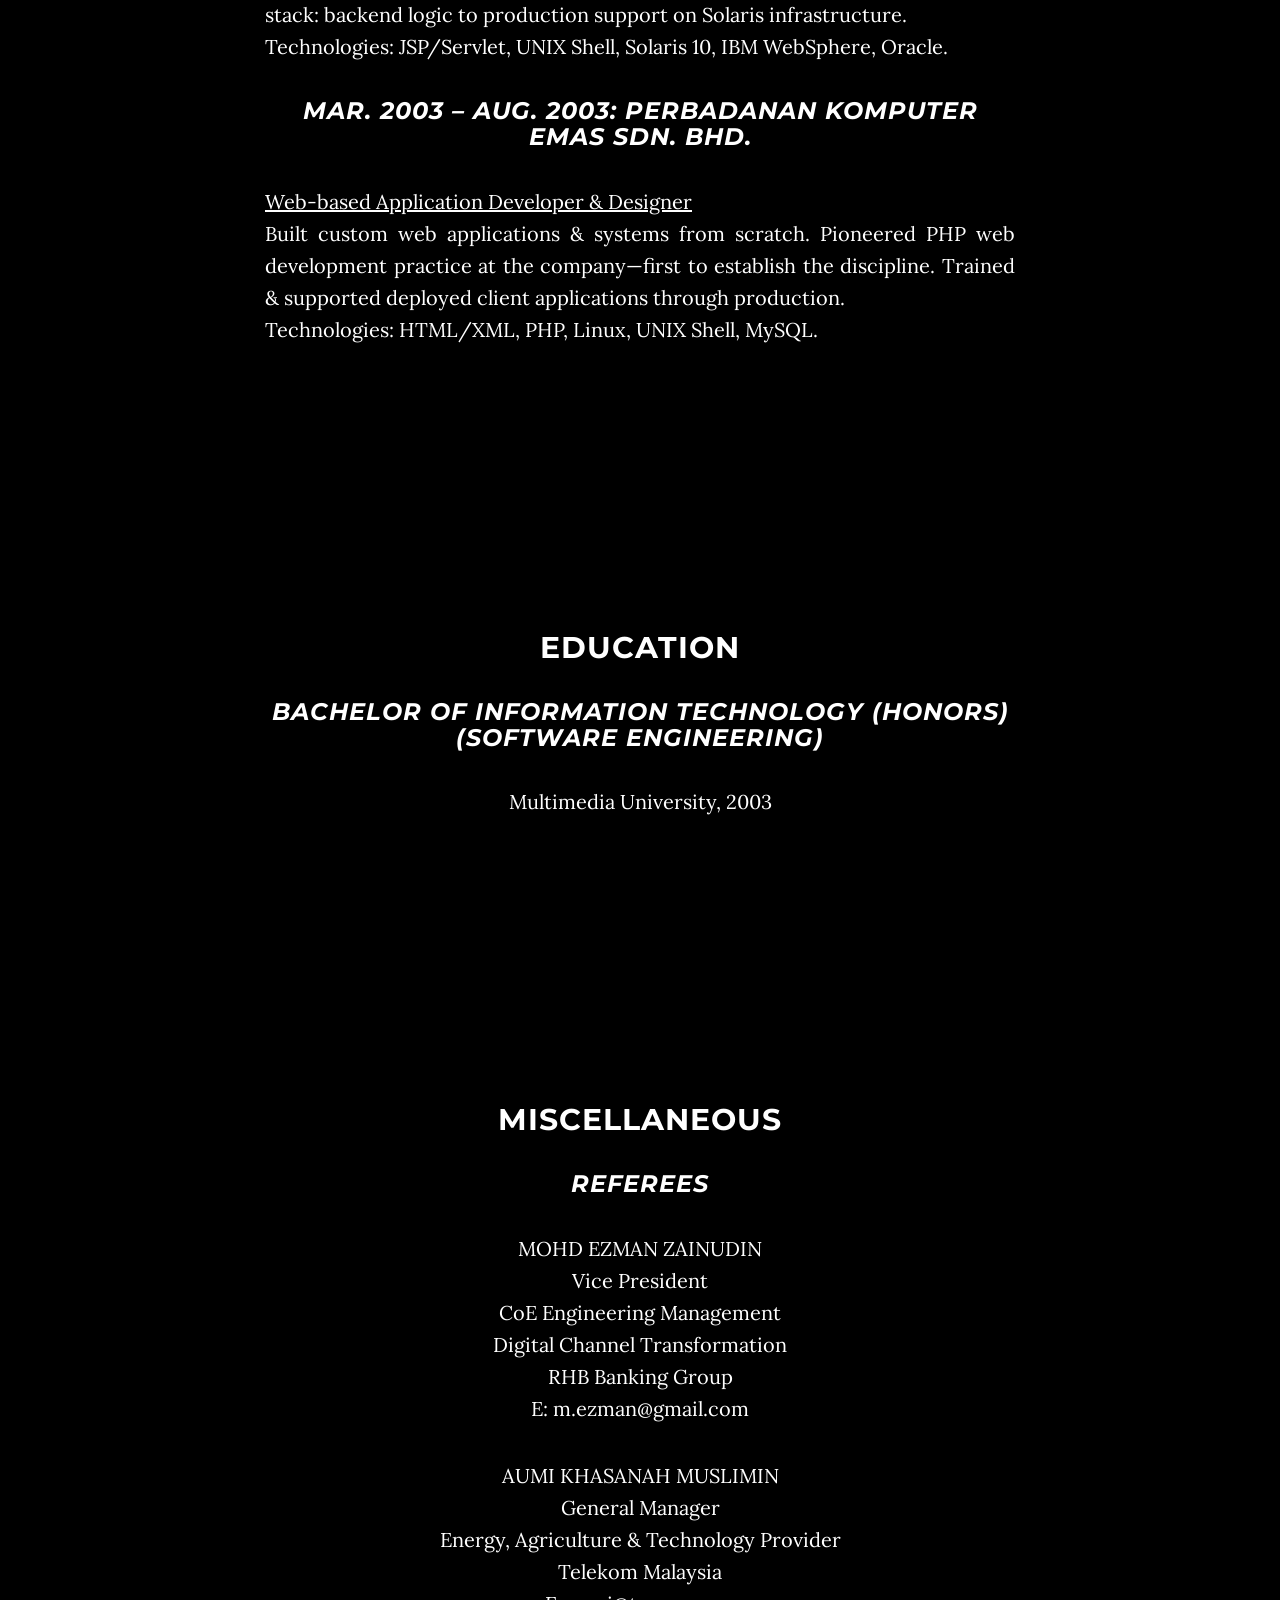
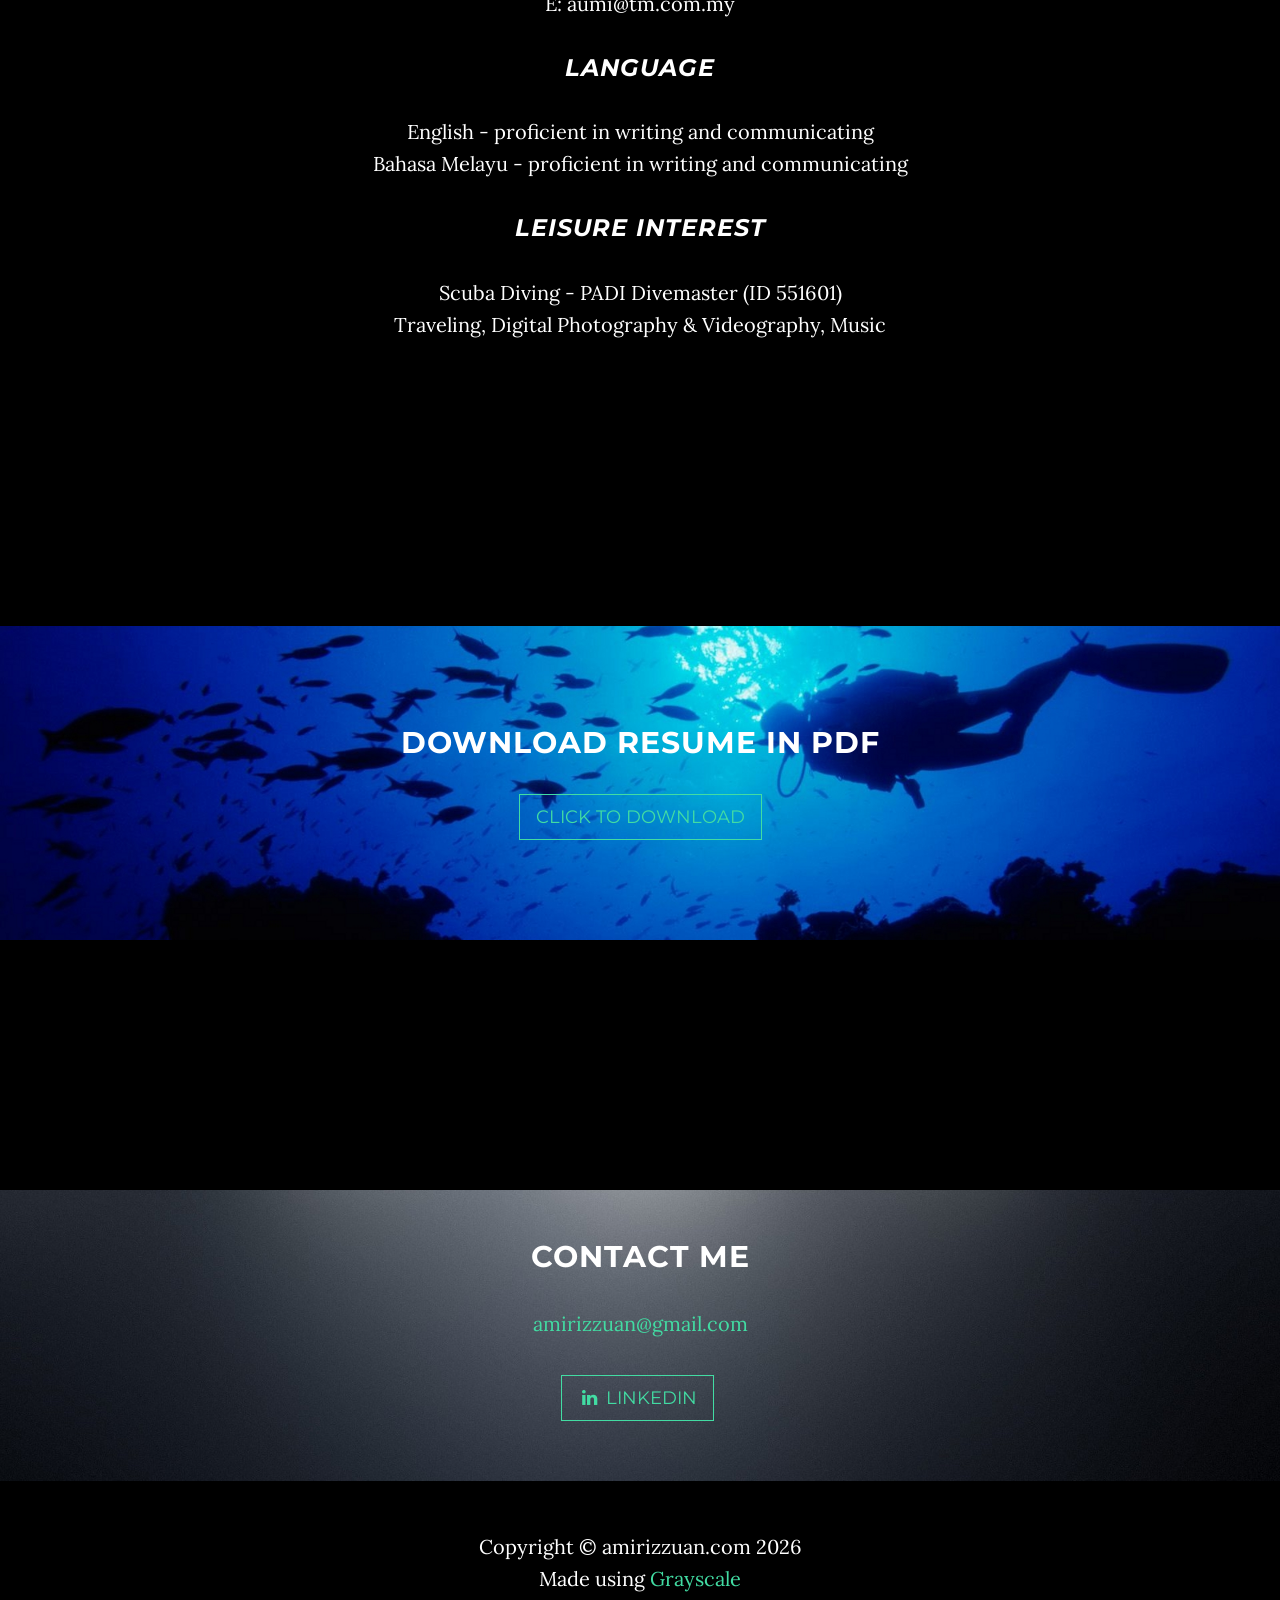
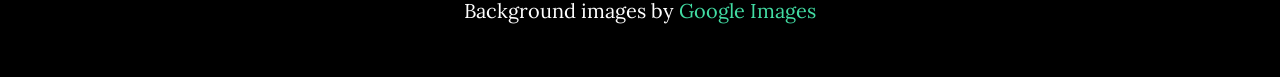
==== commit cb201253: "Update index2.html" ====
--- a/index2.html
+++ b/index2.html
@@ -257,13 +257,16 @@
 
                 <p>
                     MOHD EZMAN ZAINUDIN<br>
-                    Vice President CoE Engineering Management Digital Channel Transformation<br>
+                    Vice President<br>
+                    CoE Engineering Management<br>
+                    Digital Channel Transformation<br>
                     RHB Banking Group<br>
                     E: m.ezman@gmail.com
                 </p>
                 <p>
                     AUMI KHASANAH MUSLIMIN<br>
-                    General Manager Energy, Agriculture & Technology Provider<br>
+                    General Manager<br>
+                    Energy, Agriculture & Technology Provider<br>
                     Telekom Malaysia<br>
                     E: aumi@tm.com.my
                 </p>
